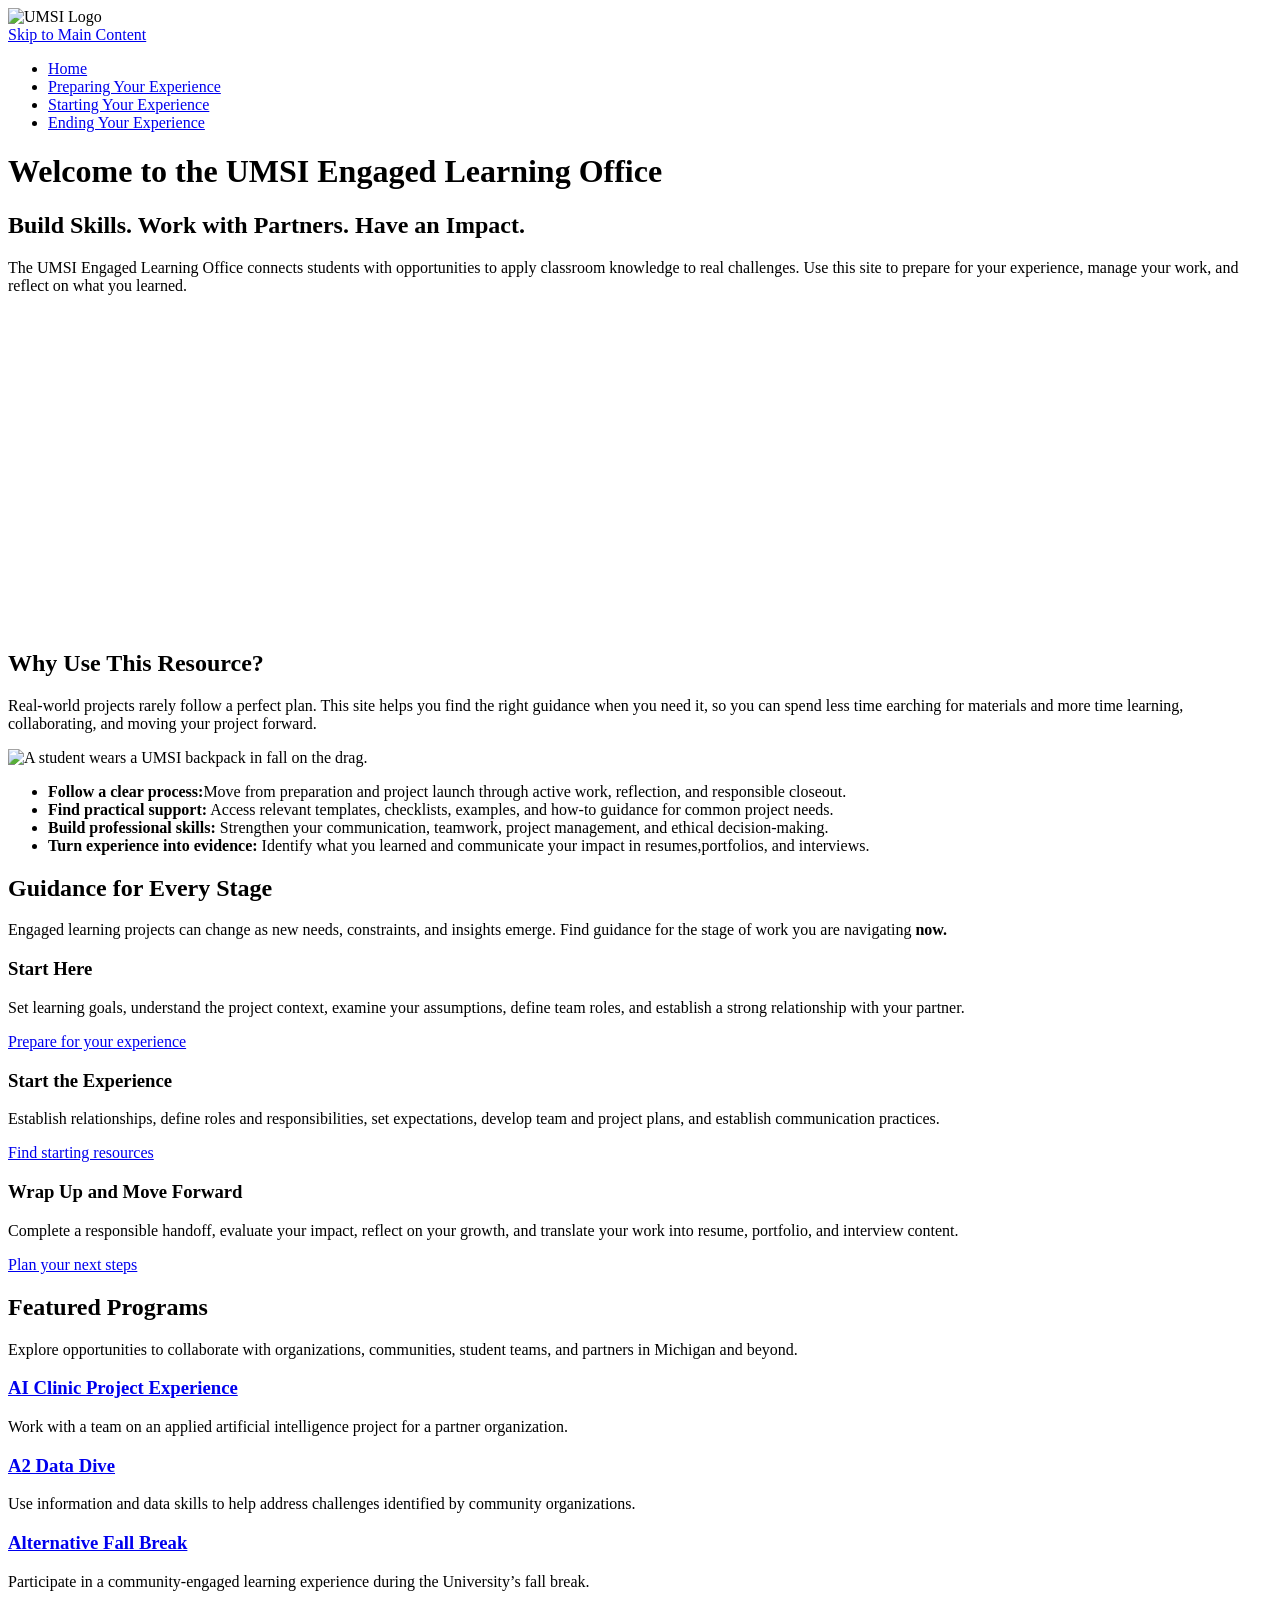
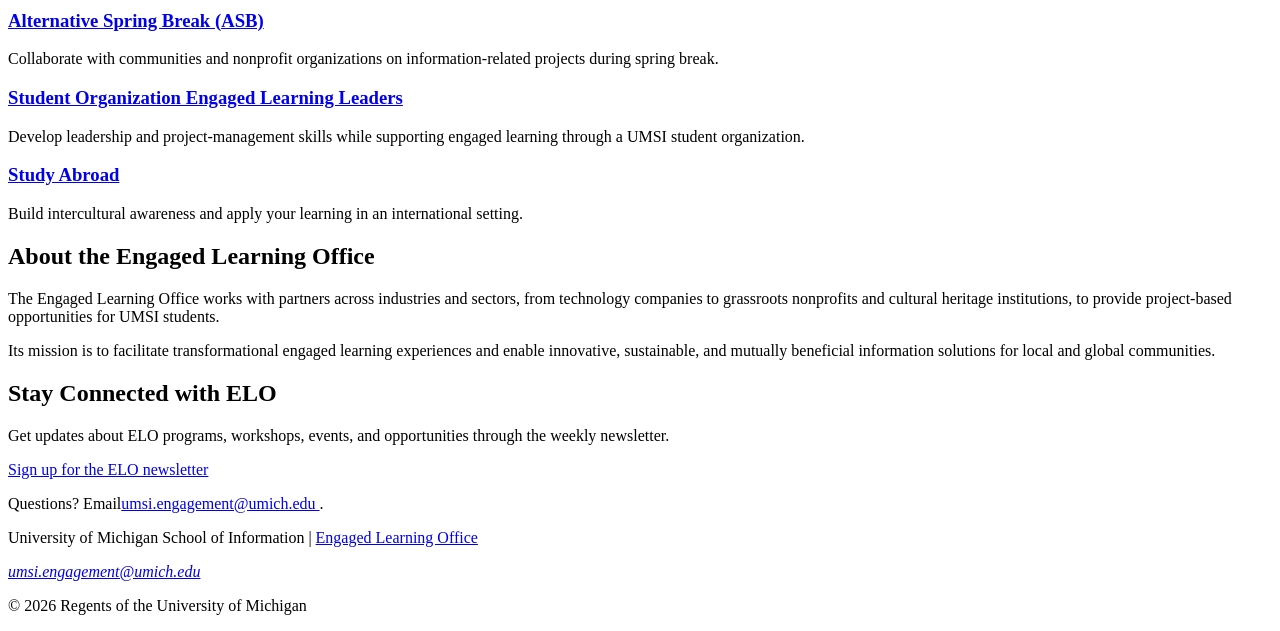
==== index.html @ a6392899 "Make video and photo responsive with width=100%" ====
<!DOCTYPE html>
<html lang="en">
<head>
    <meta charset="UTF-8">
    <meta name="viewport" content="width=device-width, initial-scale=1.0">
    <title>Engaged Learning Resources | UMSI</title>

</head>
<body>

    <header>
        <img src="images/UMSI_signature_vertical_informal_solidblue.jpg" alt="UMSI Logo" width="150">
        <br>
        <a href = "#main">Skip to Main Content</a>
        <nav>
            <ul>
                <li><a href = "index.html">Home</a></li>
                <li><a href = "prep.html">Preparing Your Experience</a></li>
                <li><a href = "starting.html">Starting Your Experience</a></li>
                <li><a href = "ending.html">Ending Your Experience</a></li>
            </ul>
        </nav>
    <h1>Welcome to the UMSI Engaged Learning Office</h1>

    </header>
    <main id="main">
    <section>
      <h2>Build Skills. Work with Partners. Have an Impact.</h2>
      <p>
       The UMSI Engaged Learning Office connects students with opportunities to apply classroom knowledge to real challenges. Use this site to prepare for your experience, manage your work, and reflect on what you learned.
      </p>

      <iframe width="100%" height="315" src="https://www.youtube.com/embed/81ZO9RfIJEQ?si=tBp82YWZMl1u7CVS" title="YouTube video player" frameborder="0" allow="accelerometer; autoplay; clipboard-write; encrypted-media; gyroscope; picture-in-picture; web-share" referrerpolicy="strict-origin-when-cross-origin" allowfullscreen></iframe>
         <!-- Note: this iframe might cause an Axe ARIA error - that's not on you that's on YouTube! -->
    </section>

<section>
    <h2>Why Use This Resource?</h2>

    <p>Real-world projects rarely follow a perfect plan. This site helps you find the right guidance when you need it, so you can spend less time earching for materials and more time learning, collaborating, and moving your project forward.
    </p>
        <img src="images/UMSI_CampusFall_UMSIBackpack_02.jpg" alt="A student wears a UMSI backpack in fall on the drag." width="100%">
    <ul>
        <li><strong>Follow a clear process:</strong>Move from preparation and project launch through active work, reflection, and responsible closeout.</li>
        <li><strong>Find practical support:</strong> Access relevant templates, checklists, examples, and how-to guidance for common project needs.</li>
        <li><strong>Build professional skills:</strong> Strengthen your communication, teamwork, project management, and ethical decision-making.</li>
        <li><strong>Turn experience into evidence:</strong> Identify what you learned and communicate your impact in resumes,portfolios, and interviews.</li>
    </ul>
</section>

 <section>
    <h2>Guidance for Every Stage</h2>
    <p>Engaged learning projects can change as new needs, constraints, and insights emerge. Find guidance for the stage of work you are navigating <strong>now.</strong></p>
    <article>
      <h3>Start Here</h3>
      <p>Set learning goals, understand the project context, examine your assumptions, define team roles, and establish a strong relationship with your partner.</p>
      <a href="prep.html">Prepare for your experience</a>
    </article>

    <article>
      <h3>Start the Experience</h3>
      <p>Establish relationships, define roles and responsibilities, set expectations, develop team and project plans, and establish communication practices.</p>
      <a href="starting.html">Find starting resources</a>
    </article>

    <article>
      <h3>Wrap Up and Move Forward</h3>
      <p>Complete a responsible handoff, evaluate your impact, reflect on your growth, and translate your work into resume, portfolio, and interview content.</p>
      <a href="ending.html">Plan your next steps</a>
    </article>
  </section>

   <section>
    <h2>Featured Programs</h2>
    <p>Explore opportunities to collaborate with organizations, communities, student teams, and partners in Michigan and beyond.</p>
    <article>
    <h3><a href="https://mcompass.umich.edu/_portal/tds-program-brochure?programid=12810">AI Clinic Project Experience</a></h3>
    <p>Work with a team on an applied artificial intelligence project for a partner organization.</p>
    </article>

    <article>
    <h3><a href="https://mcompass.umich.edu/_portal/tds-program-brochure?programid=12556">A2 Data Dive</a></h3>
    <p>Use information and data skills to help address challenges identified by community organizations.</p>
    </article>

     <article>
      <h3><a href="https://mcompass.umich.edu/_portal/tds-program-brochure?programid=11297">Alternative Fall Break</a></h3>
      <p>Participate in a community-engaged learning experience during the University’s fall break.</p>
    </article>

    <article>
      <h3><a href="https://mcompass.umich.edu/_portal/tds-program-brochure?programid=10621">Alternative Spring Break (ASB)</a></h3>
       <p>Collaborate with communities and nonprofit organizations on information-related projects during spring break.</p>
    </article>

    <article>
      <h3><a href="https://mcompass.umich.edu/_portal/tds-program-brochure?programid=12294">Student Organization Engaged Learning Leaders</a></h3>
       <p>Develop leadership and project-management skills while supporting engaged learning through a UMSI student organization.</p>
    </article>

    <article>
      <h3><a href="https://www.si.umich.edu/student-life/study-abroad">Study Abroad</a></h3>
      <p>Build intercultural awareness and apply your learning in an international setting. </p>
    </article>
   </section>
  <section>
    <h2>About the Engaged Learning Office</h2>
    <p>The Engaged Learning Office works with partners across industries and sectors, from technology companies to grassroots nonprofits and cultural heritage institutions, to provide project-based opportunities for UMSI students.</p>
    <p>Its mission is to facilitate transformational engaged learning experiences and enable innovative, sustainable, and mutually beneficial information solutions for local and global communities.</p>
  </section>
  <aside>
    <h2>Stay Connected with ELO</h2>
    <p>Get updates about ELO programs, workshops, events, and opportunities through the weekly newsletter.</p>
    <div>
       <a href="https://umsi.info/elo-newsletter"> Sign up for the ELO newsletter</a>
    </div>
    <p>Questions? Email<a href="mailto:umsi.engagement@umich.edu">umsi.engagement@umich.edu </a>.</p>
  </aside>


        <!-- Content taken & modified from UMGPT with the prompt, "Write me a webpage of intro content to help meet the following requirements - this is for the home page": and then pasted in the client objectives & project requirements"
        UMGPT. (2026). UMGPT ( GPT-5.6 Sol September 7th version) [Large language model]. -->
    </main>
    <footer>
        <p>University of Michigan School of Information | <a href="https://www.si.umich.edu/programs/engaged-learning/about-engaged-learning-office">Engaged Learning Office </a></p>
      <address>
        <a href="mailto:umsi.engagement@umich.edu">umsi.engagement@umich.edu</a>
      </address>
      <p>&copy; 2026 Regents of the University of Michigan</p>
    </footer>
</body>
</html>
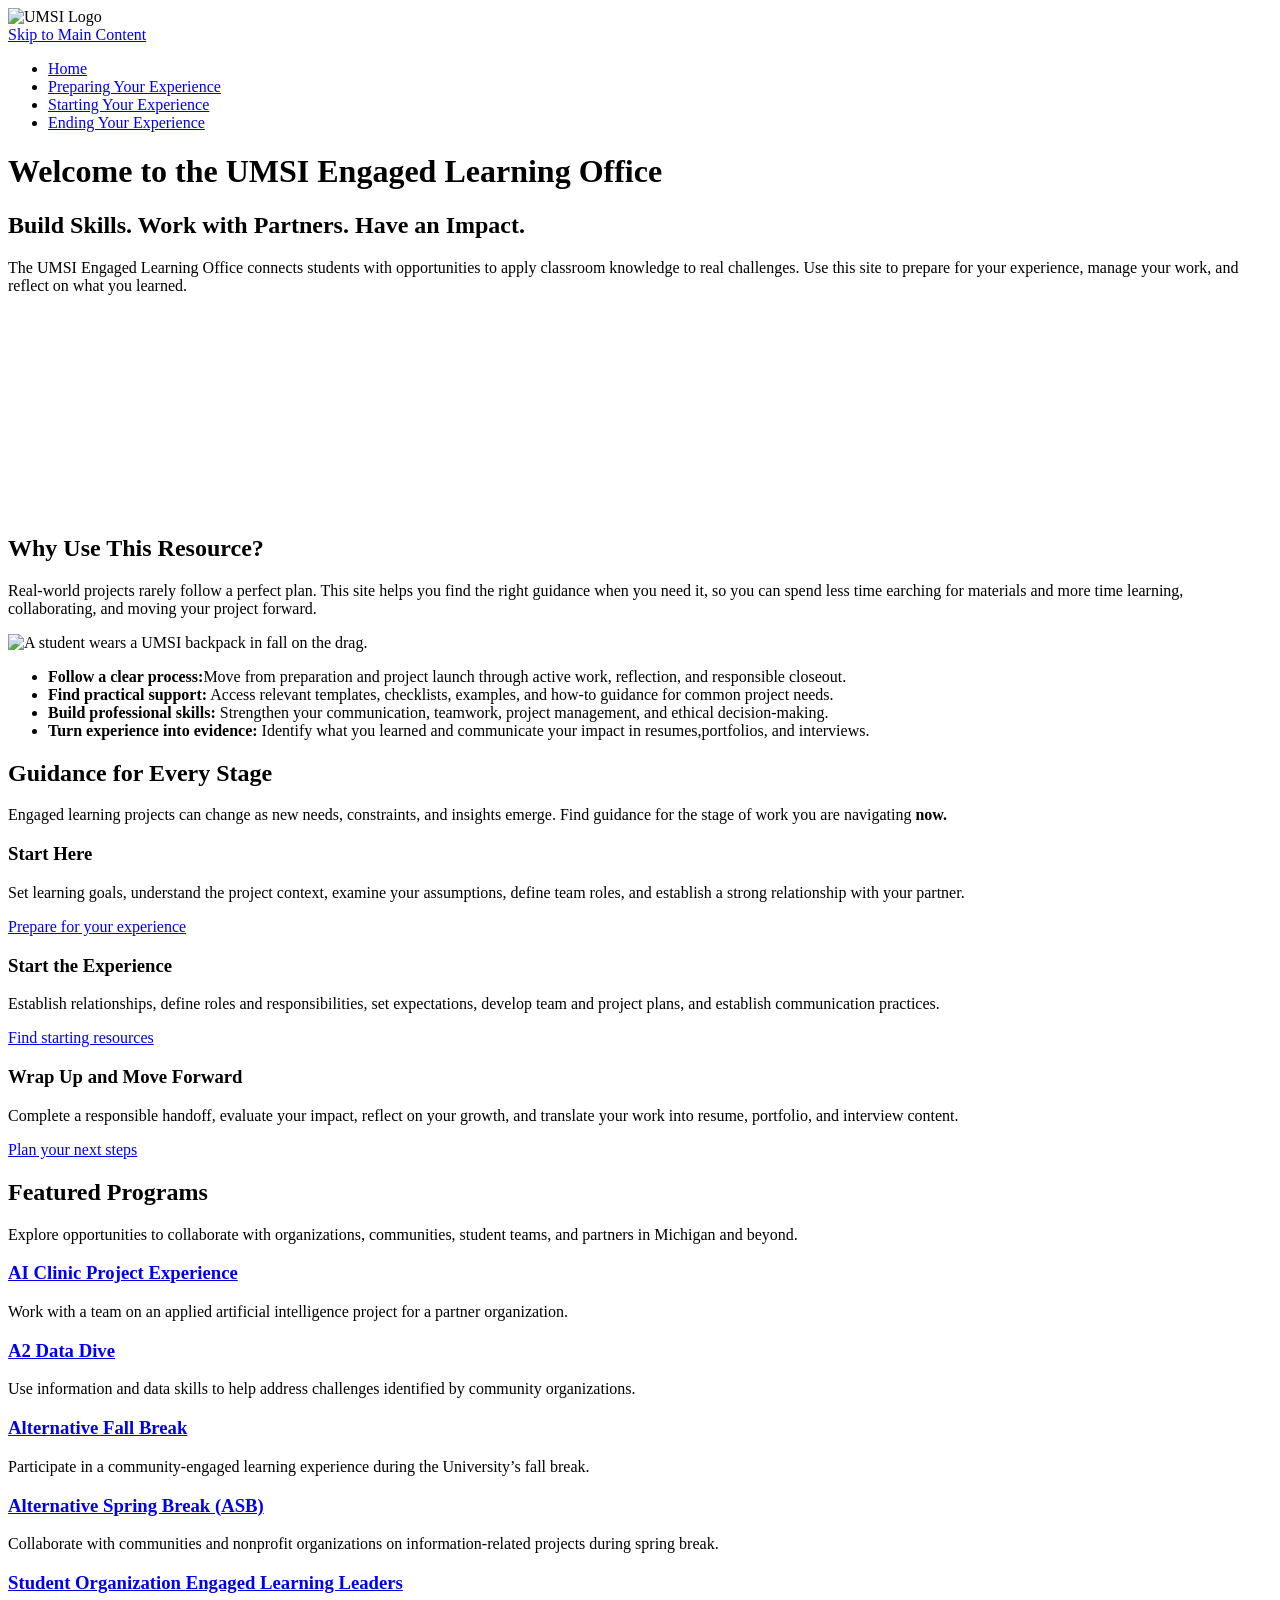
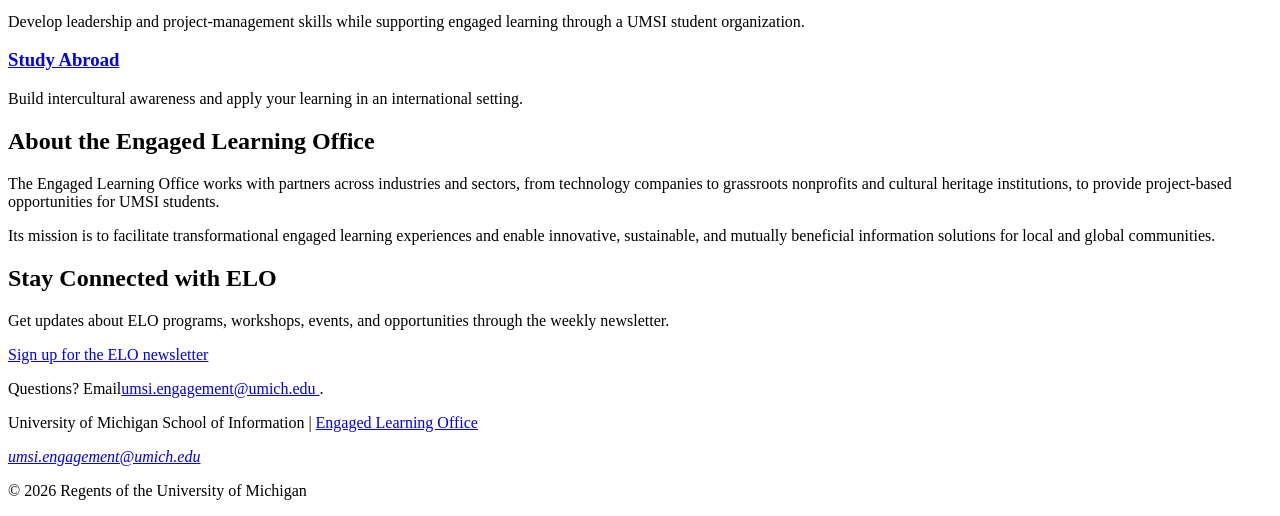
==== commit 7d3388b9: "Reduce video and photo width to 50%" ====
--- a/index.html
+++ b/index.html
@@ -30,7 +30,7 @@
        The UMSI Engaged Learning Office connects students with opportunities to apply classroom knowledge to real challenges. Use this site to prepare for your experience, manage your work, and reflect on what you learned.
       </p>
 
-      <iframe width="100%" height="315" src="https://www.youtube.com/embed/81ZO9RfIJEQ?si=tBp82YWZMl1u7CVS" title="YouTube video player" frameborder="0" allow="accelerometer; autoplay; clipboard-write; encrypted-media; gyroscope; picture-in-picture; web-share" referrerpolicy="strict-origin-when-cross-origin" allowfullscreen></iframe>
+      <iframe width="50%" height="200" src="https://www.youtube.com/embed/81ZO9RfIJEQ?si=tBp82YWZMl1u7CVS" title="YouTube video player" frameborder="0" allow="accelerometer; autoplay; clipboard-write; encrypted-media; gyroscope; picture-in-picture; web-share" referrerpolicy="strict-origin-when-cross-origin" allowfullscreen></iframe>
          <!-- Note: this iframe might cause an Axe ARIA error - that's not on you that's on YouTube! -->
     </section>
 
@@ -39,7 +39,7 @@
 
     <p>Real-world projects rarely follow a perfect plan. This site helps you find the right guidance when you need it, so you can spend less time earching for materials and more time learning, collaborating, and moving your project forward.
     </p>
-        <img src="images/UMSI_CampusFall_UMSIBackpack_02.jpg" alt="A student wears a UMSI backpack in fall on the drag." width="100%">
+        <img src="images/UMSI_CampusFall_UMSIBackpack_02.jpg" alt="A student wears a UMSI backpack in fall on the drag." width="50%">
     <ul>
         <li><strong>Follow a clear process:</strong>Move from preparation and project launch through active work, reflection, and responsible closeout.</li>
         <li><strong>Find practical support:</strong> Access relevant templates, checklists, examples, and how-to guidance for common project needs.</li>
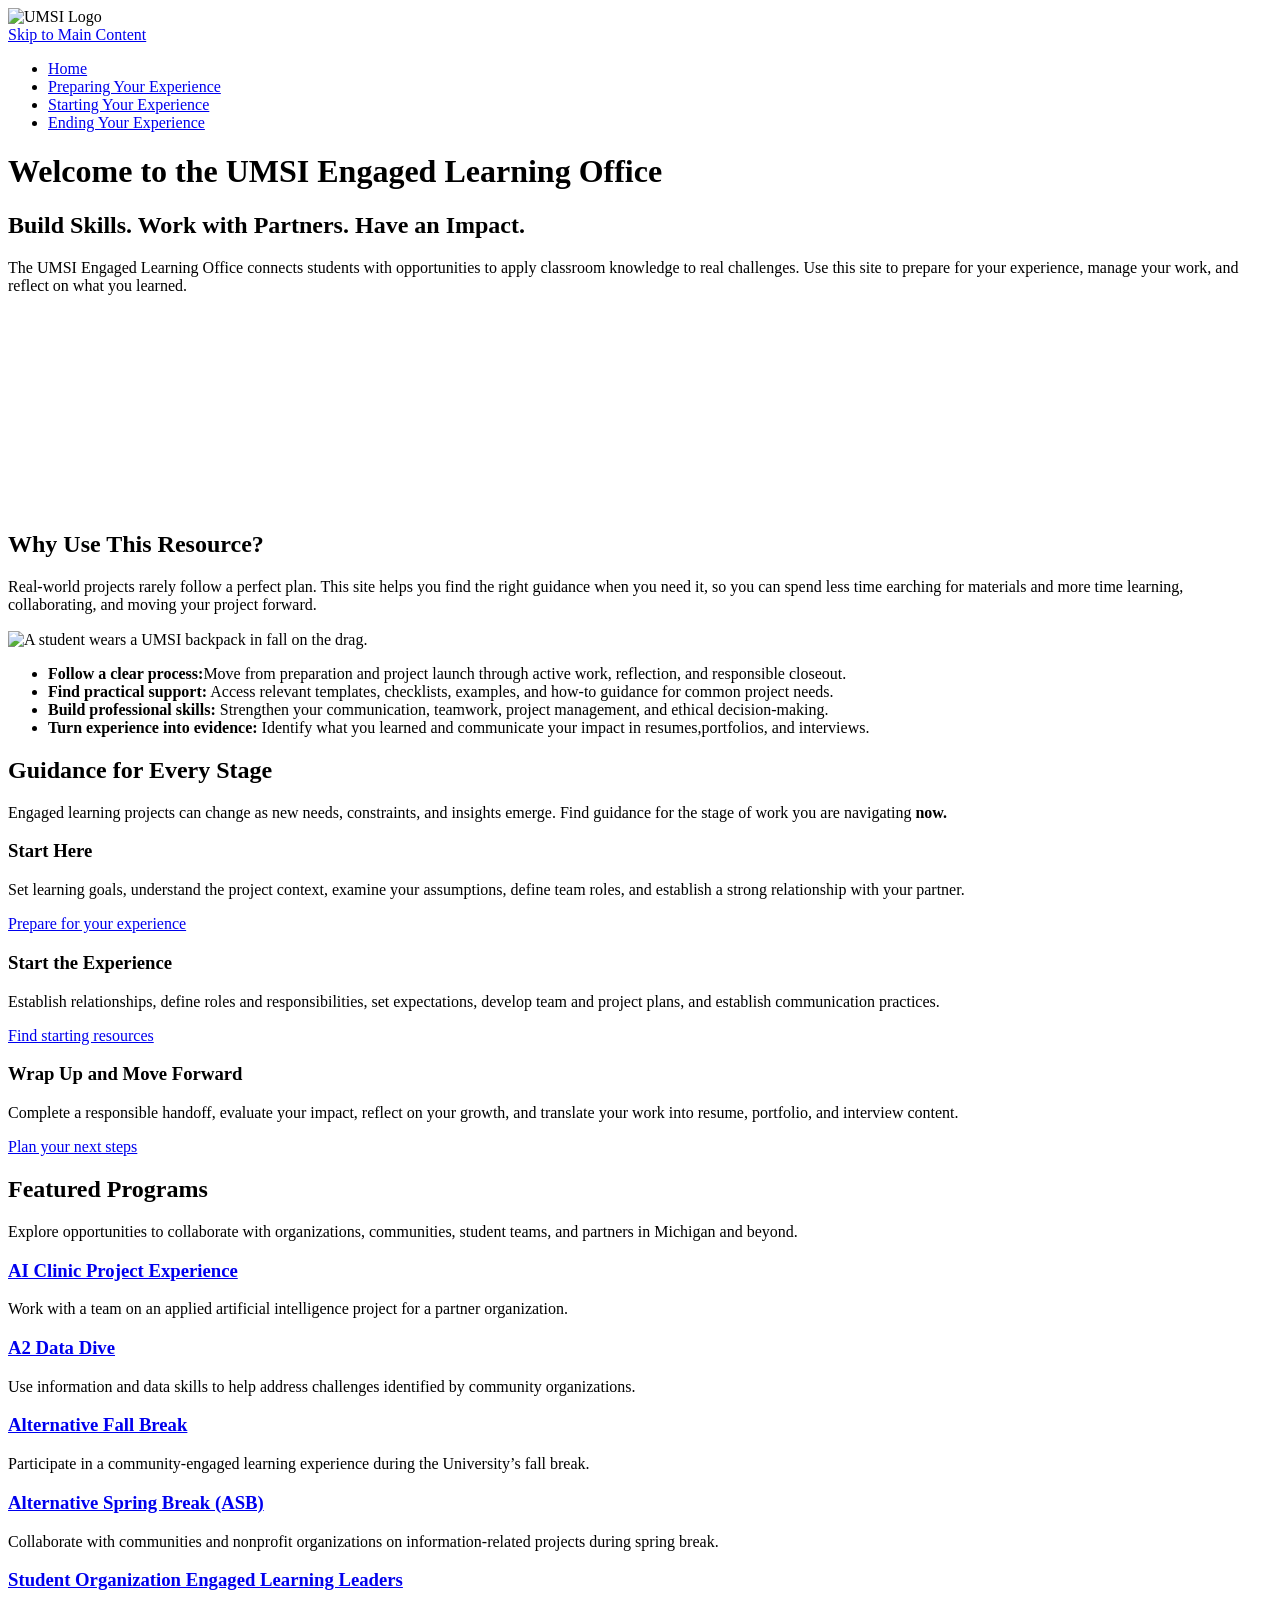
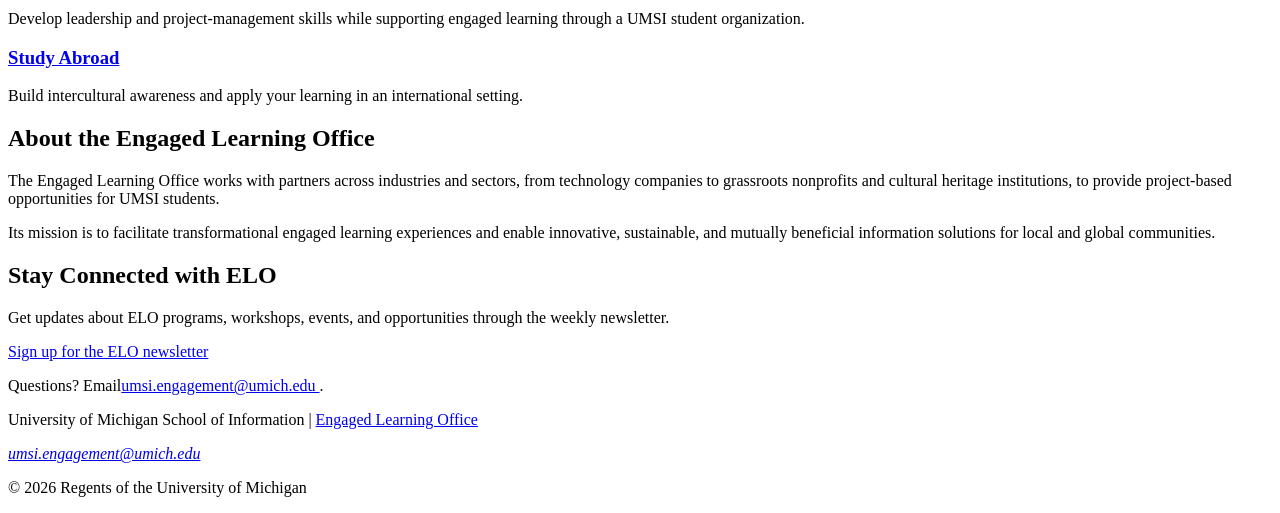
==== commit 759eb865: "Set video and photo to 70% width and center aligned" ====
--- a/index.html
+++ b/index.html
@@ -30,7 +30,7 @@
        The UMSI Engaged Learning Office connects students with opportunities to apply classroom knowledge to real challenges. Use this site to prepare for your experience, manage your work, and reflect on what you learned.
       </p>
 
-      <iframe width="50%" height="200" src="https://www.youtube.com/embed/81ZO9RfIJEQ?si=tBp82YWZMl1u7CVS" title="YouTube video player" frameborder="0" allow="accelerometer; autoplay; clipboard-write; encrypted-media; gyroscope; picture-in-picture; web-share" referrerpolicy="strict-origin-when-cross-origin" allowfullscreen></iframe>
+      <iframe width="70%" height="200" align="center" src="https://www.youtube.com/embed/81ZO9RfIJEQ?si=tBp82YWZMl1u7CVS" title="YouTube video player" frameborder="0" allow="accelerometer; autoplay; clipboard-write; encrypted-media; gyroscope; picture-in-picture; web-share" referrerpolicy="strict-origin-when-cross-origin" allowfullscreen></iframe>
          <!-- Note: this iframe might cause an Axe ARIA error - that's not on you that's on YouTube! -->
     </section>
 
@@ -39,7 +39,7 @@
 
     <p>Real-world projects rarely follow a perfect plan. This site helps you find the right guidance when you need it, so you can spend less time earching for materials and more time learning, collaborating, and moving your project forward.
     </p>
-        <img src="images/UMSI_CampusFall_UMSIBackpack_02.jpg" alt="A student wears a UMSI backpack in fall on the drag." width="50%">
+        <img src="images/UMSI_CampusFall_UMSIBackpack_02.jpg" alt="A student wears a UMSI backpack in fall on the drag." width="70%" align="center">
     <ul>
         <li><strong>Follow a clear process:</strong>Move from preparation and project launch through active work, reflection, and responsible closeout.</li>
         <li><strong>Find practical support:</strong> Access relevant templates, checklists, examples, and how-to guidance for common project needs.</li>
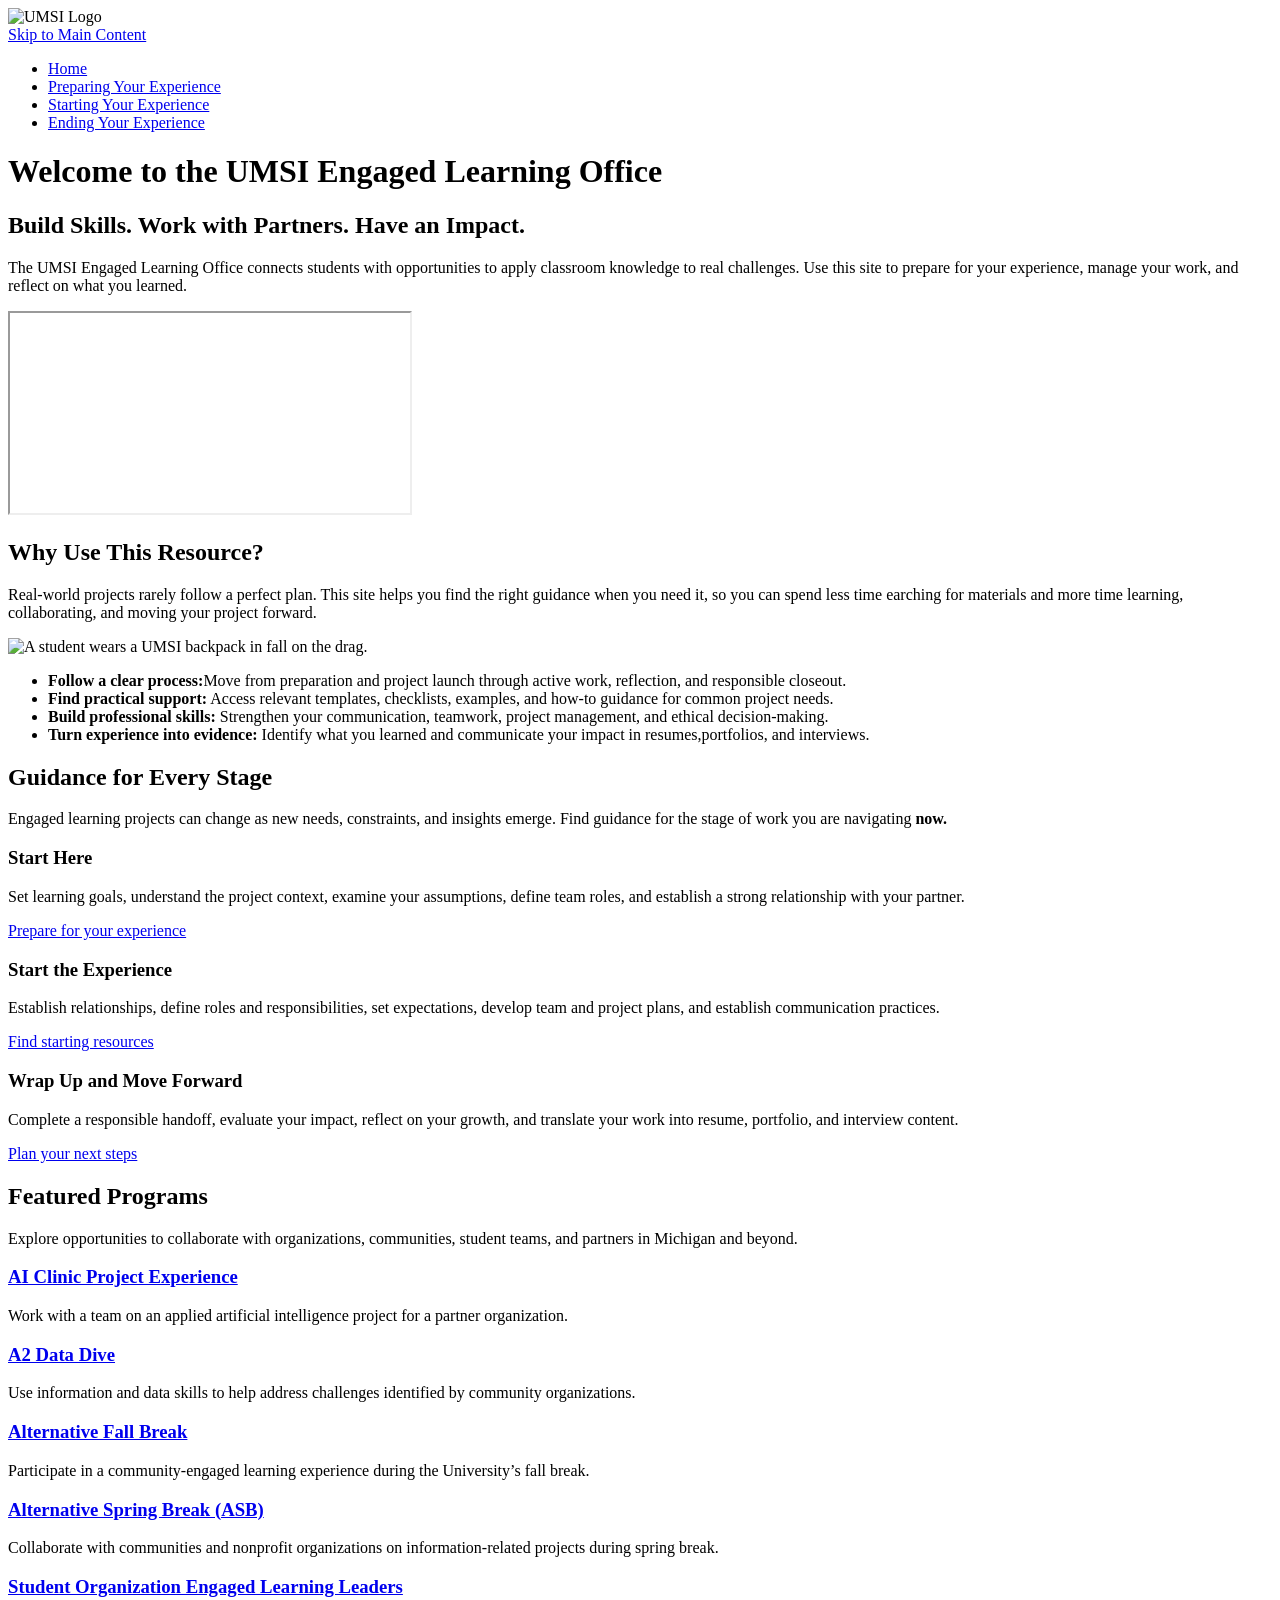
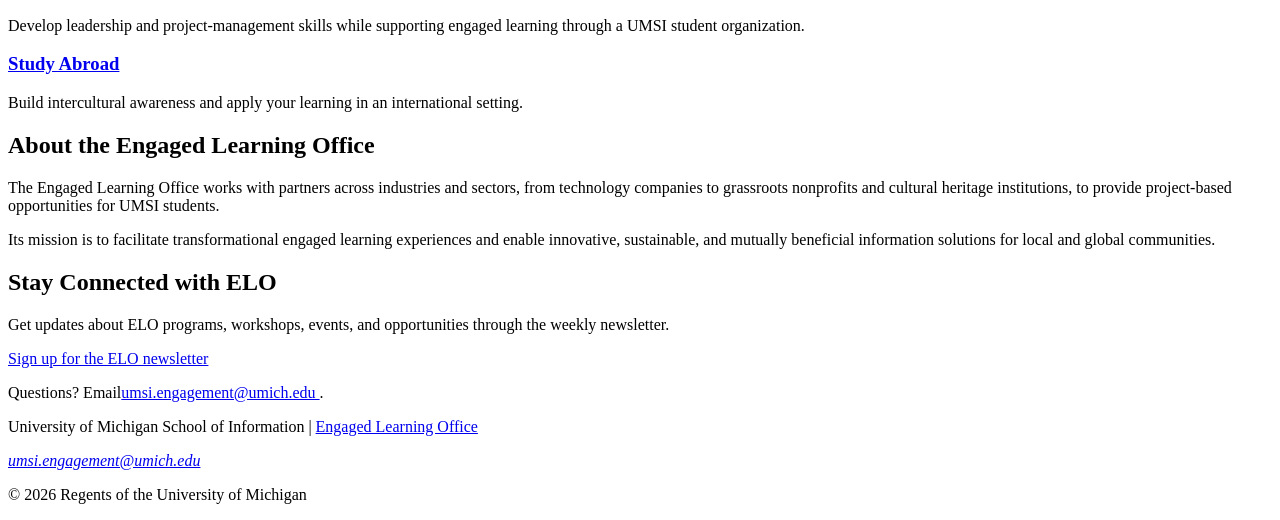
==== commit 330ddf29: "Fix W3 validator errors: use pixel values for width, remove obsolete align and frameborder attribute" ====
--- a/index.html
+++ b/index.html
@@ -9,7 +9,7 @@
 <body>
 
     <header>
-        <img src="images/UMSI_signature_vertical_informal_solidblue.jpg" alt="UMSI Logo" width="150">
+        <img src="./images/UMSI_signature_vertical_informal_solidblue.jpg" alt="UMSI Logo" width="150">
         <br>
         <a href = "#main">Skip to Main Content</a>
         <nav>
@@ -30,7 +30,7 @@
        The UMSI Engaged Learning Office connects students with opportunities to apply classroom knowledge to real challenges. Use this site to prepare for your experience, manage your work, and reflect on what you learned.
       </p>
 
-      <iframe width="70%" height="200" align="center" src="https://www.youtube.com/embed/81ZO9RfIJEQ?si=tBp82YWZMl1u7CVS" title="YouTube video player" frameborder="0" allow="accelerometer; autoplay; clipboard-write; encrypted-media; gyroscope; picture-in-picture; web-share" referrerpolicy="strict-origin-when-cross-origin" allowfullscreen></iframe>
+      <iframe width="400" height="200" src="https://www.youtube.com/embed/81ZO9RfIJEQ?si=tBp82YWZMl1u7CVS" title="YouTube video player" allow="accelerometer; autoplay; clipboard-write; encrypted-media; gyroscope; picture-in-picture; web-share" referrerpolicy="strict-origin-when-cross-origin" allowfullscreen></iframe>
          <!-- Note: this iframe might cause an Axe ARIA error - that's not on you that's on YouTube! -->
     </section>
 
@@ -39,7 +39,7 @@
 
     <p>Real-world projects rarely follow a perfect plan. This site helps you find the right guidance when you need it, so you can spend less time earching for materials and more time learning, collaborating, and moving your project forward.
     </p>
-        <img src="images/UMSI_CampusFall_UMSIBackpack_02.jpg" alt="A student wears a UMSI backpack in fall on the drag." width="70%" align="center">
+        <img src="images/UMSI_CampusFall_UMSIBackpack_02.jpg" alt="A student wears a UMSI backpack in fall on the drag." width="400">
     <ul>
         <li><strong>Follow a clear process:</strong>Move from preparation and project launch through active work, reflection, and responsible closeout.</li>
         <li><strong>Find practical support:</strong> Access relevant templates, checklists, examples, and how-to guidance for common project needs.</li>
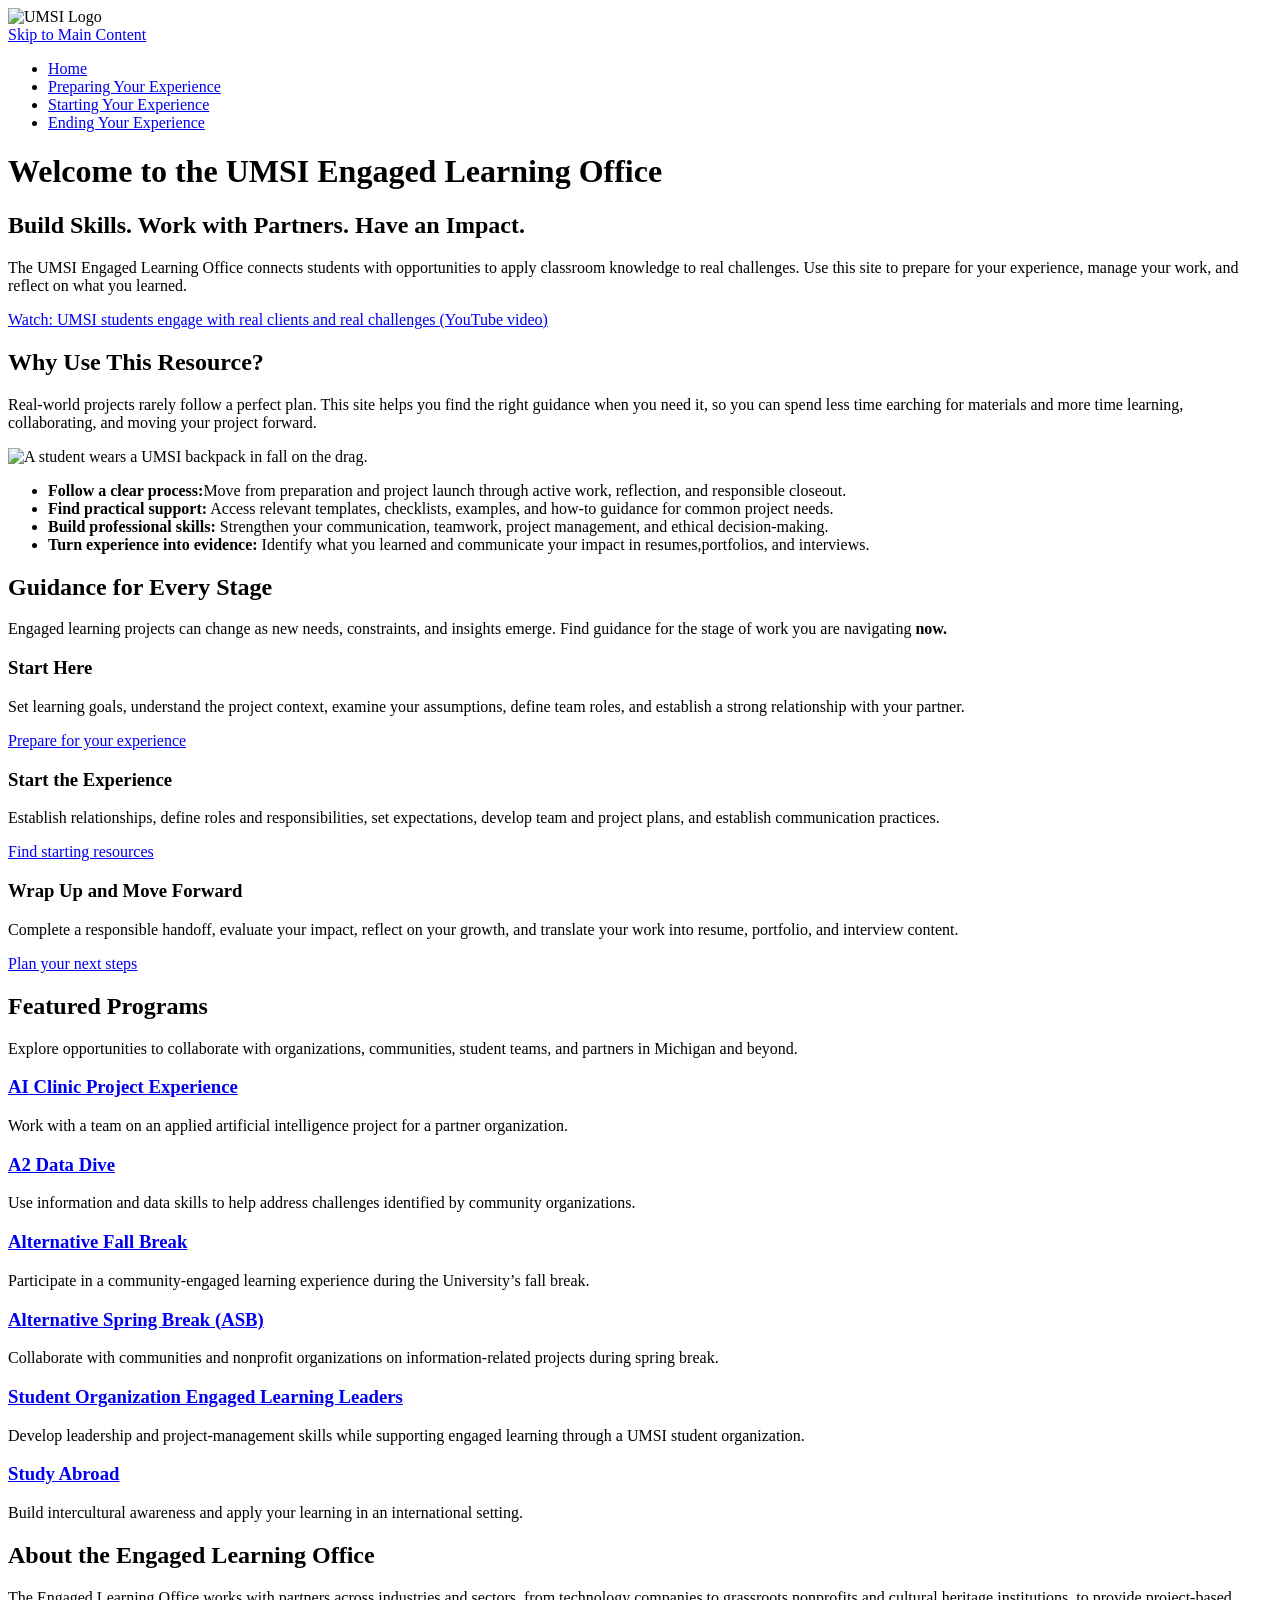
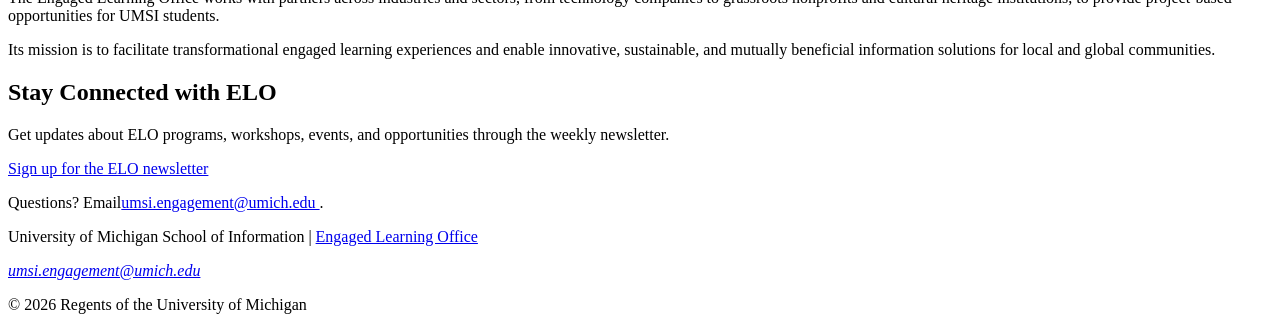
==== commit 0b8110b9: "Replace YouTube iframe with link to fix axe accessibility errors" ====
--- a/index.html
+++ b/index.html
@@ -30,8 +30,7 @@
        The UMSI Engaged Learning Office connects students with opportunities to apply classroom knowledge to real challenges. Use this site to prepare for your experience, manage your work, and reflect on what you learned.
       </p>
 
-      <iframe width="400" height="200" src="https://www.youtube.com/embed/81ZO9RfIJEQ?si=tBp82YWZMl1u7CVS" title="YouTube video player" allow="accelerometer; autoplay; clipboard-write; encrypted-media; gyroscope; picture-in-picture; web-share" referrerpolicy="strict-origin-when-cross-origin" allowfullscreen></iframe>
-         <!-- Note: this iframe might cause an Axe ARIA error - that's not on you that's on YouTube! -->
+      <a href="https://www.youtube.com/watch?v=81ZO9RfIJEQ">Watch: UMSI students engage with real clients and real challenges (YouTube video)</a>
     </section>
 
 <section>
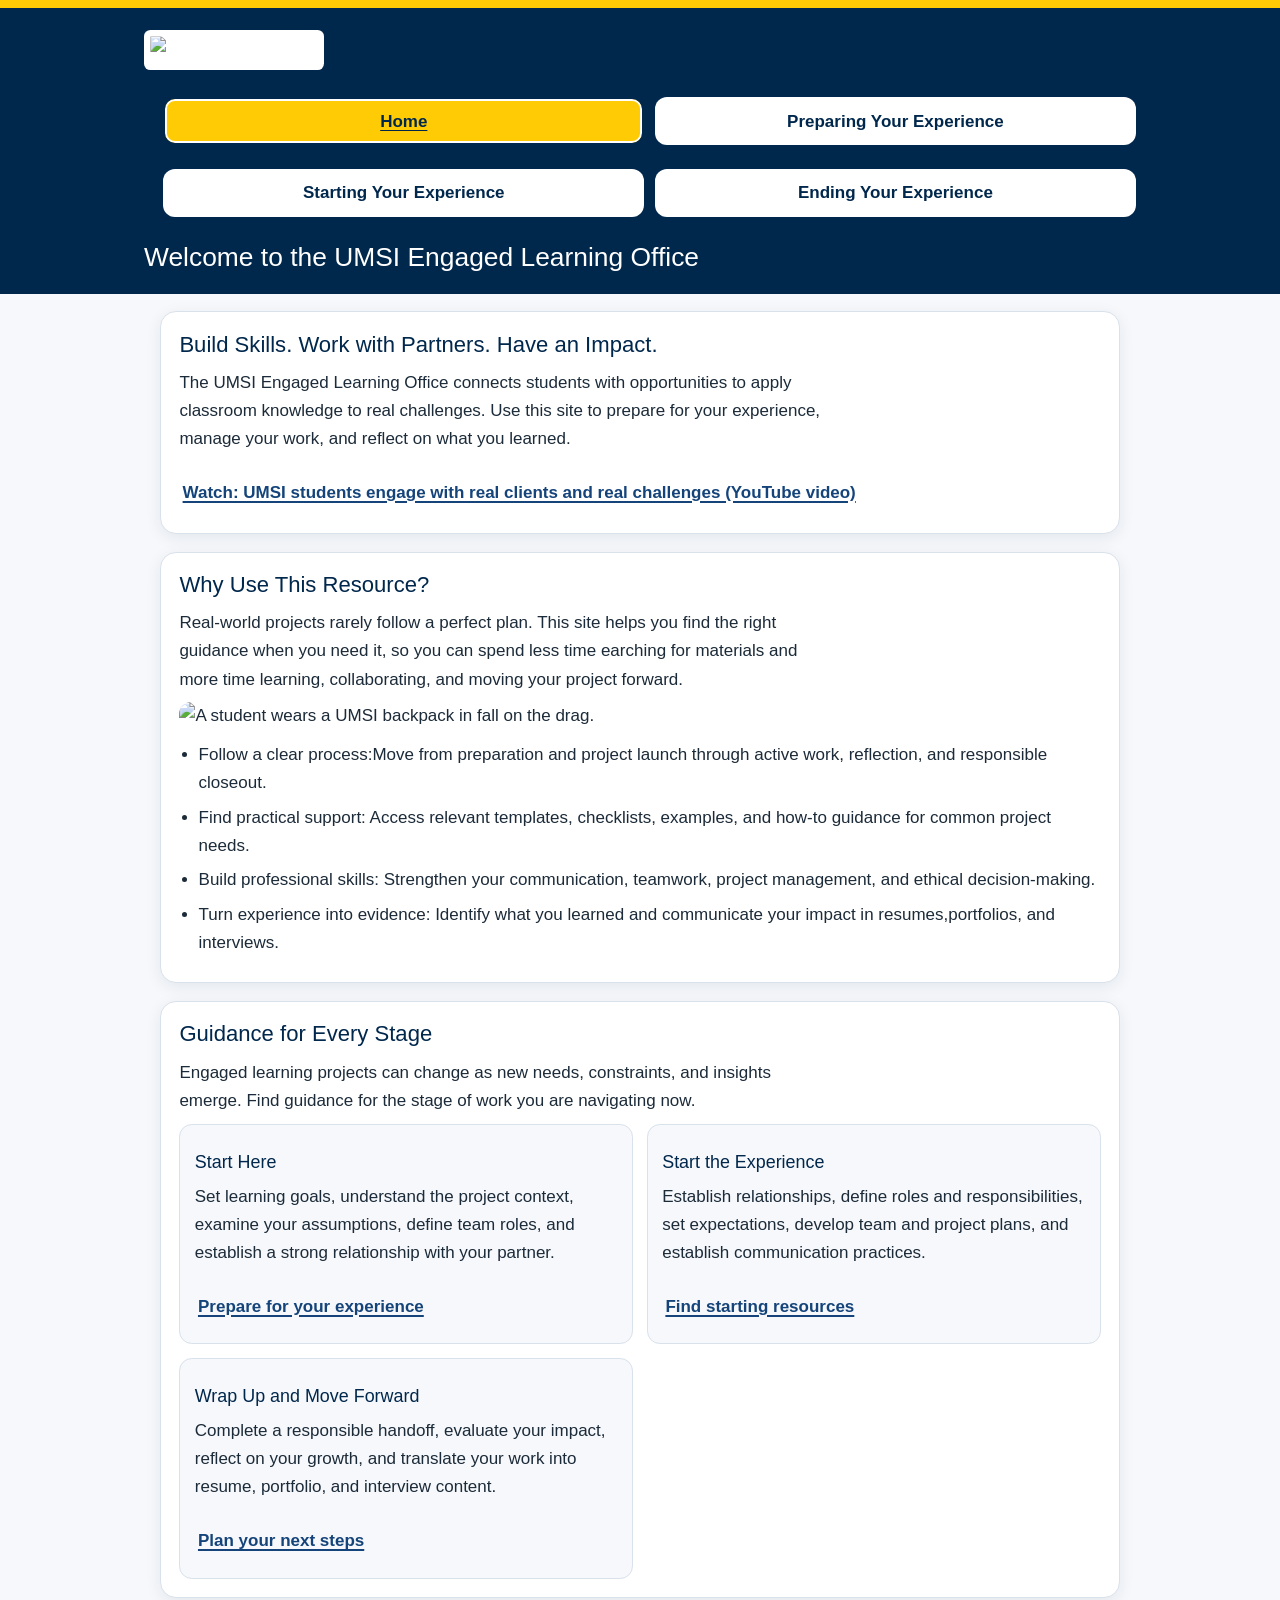
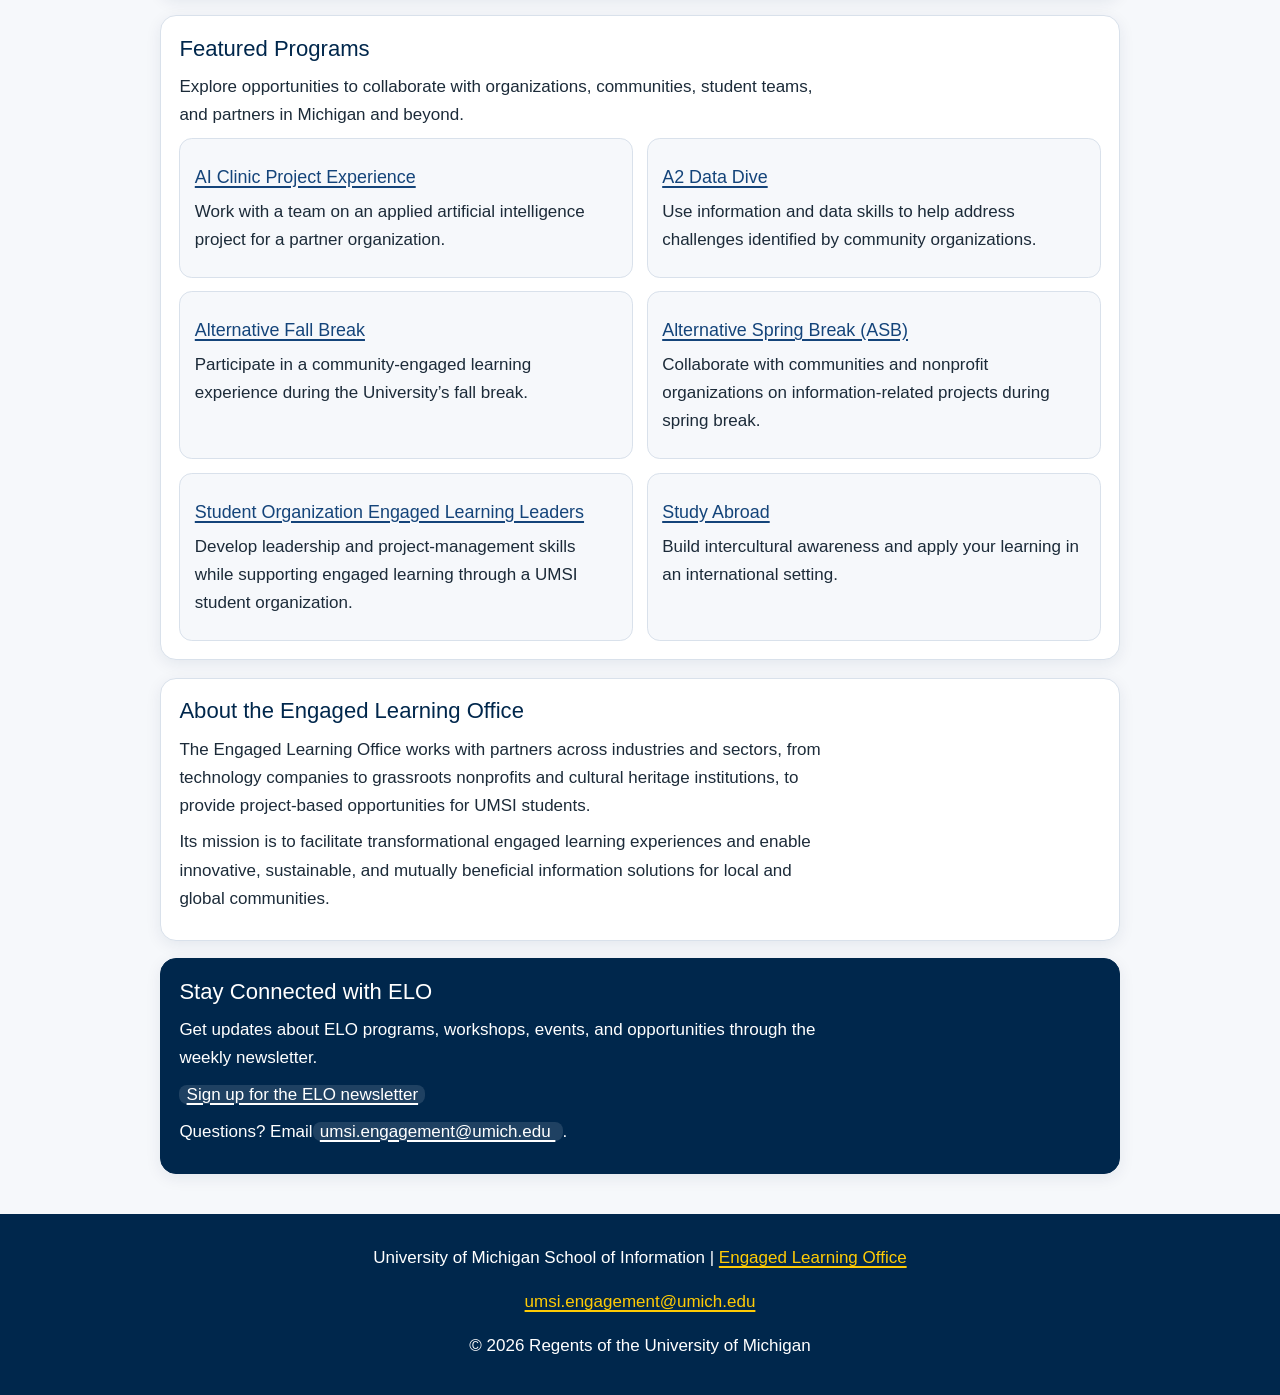
==== commit 5062a0f5: "Milestone 2: add mobile-first styling (reset + style.css), wire headers/nav/skip-link, grids, active" ====
--- a/index.html
+++ b/index.html
@@ -4,24 +4,27 @@
     <meta charset="UTF-8">
     <meta name="viewport" content="width=device-width, initial-scale=1.0">
     <title>Engaged Learning Resources | UMSI</title>
-
+    <link rel="stylesheet" href="css/html5reset.css">
+    <link rel="stylesheet" href="css/style.css">
 </head>
 <body>
 
-    <header>
-        <img src="./images/UMSI_signature_vertical_informal_solidblue.jpg" alt="UMSI Logo" width="150">
-        <br>
-        <a href = "#main">Skip to Main Content</a>
-        <nav>
-            <ul>
-                <li><a href = "index.html">Home</a></li>
-                <li><a href = "prep.html">Preparing Your Experience</a></li>
-                <li><a href = "starting.html">Starting Your Experience</a></li>
-                <li><a href = "ending.html">Ending Your Experience</a></li>
-            </ul>
+    <header class="site-header">
+      <div class="header-inner">
+        <div class="brand">
+          <img src="images/UMSI_signature_vertical_informal_solidblue.jpg" alt="UMSI Logo">
+        </div>
+        <a class="skip-link" href="#main">Skip to Main Content</a>
+        <nav class="site-nav" aria-label="Primary">
+          <ul>
+            <li><a href="index.html" class="active" aria-current="page">Home</a></li>
+            <li><a href="prep.html">Preparing Your Experience</a></li>
+            <li><a href="starting.html">Starting Your Experience</a></li>
+            <li><a href="ending.html">Ending Your Experience</a></li>
+          </ul>
         </nav>
-    <h1>Welcome to the UMSI Engaged Learning Office</h1>
-
+        <h1>Welcome to the UMSI Engaged Learning Office</h1>
+      </div>
     </header>
     <main id="main">
     <section>
@@ -38,7 +41,7 @@
 
     <p>Real-world projects rarely follow a perfect plan. This site helps you find the right guidance when you need it, so you can spend less time earching for materials and more time learning, collaborating, and moving your project forward.
     </p>
-        <img src="images/UMSI_CampusFall_UMSIBackpack_02.jpg" alt="A student wears a UMSI backpack in fall on the drag." width="400">
+        <img src="images/UMSI_CampusFall_UMSIBackpack_02.jpg" alt="A student wears a UMSI backpack in fall on the drag.">
     <ul>
         <li><strong>Follow a clear process:</strong>Move from preparation and project launch through active work, reflection, and responsible closeout.</li>
         <li><strong>Find practical support:</strong> Access relevant templates, checklists, examples, and how-to guidance for common project needs.</li>
@@ -50,6 +53,7 @@
  <section>
     <h2>Guidance for Every Stage</h2>
     <p>Engaged learning projects can change as new needs, constraints, and insights emerge. Find guidance for the stage of work you are navigating <strong>now.</strong></p>
+    <div class="two-column-grid">
     <article>
       <h3>Start Here</h3>
       <p>Set learning goals, understand the project context, examine your assumptions, define team roles, and establish a strong relationship with your partner.</p>
@@ -67,11 +71,13 @@
       <p>Complete a responsible handoff, evaluate your impact, reflect on your growth, and translate your work into resume, portfolio, and interview content.</p>
       <a href="ending.html">Plan your next steps</a>
     </article>
+    </div>
   </section>
 
    <section>
     <h2>Featured Programs</h2>
     <p>Explore opportunities to collaborate with organizations, communities, student teams, and partners in Michigan and beyond.</p>
+    <div class="two-column-grid">
     <article>
     <h3><a href="https://mcompass.umich.edu/_portal/tds-program-brochure?programid=12810">AI Clinic Project Experience</a></h3>
     <p>Work with a team on an applied artificial intelligence project for a partner organization.</p>
@@ -101,13 +107,14 @@
       <h3><a href="https://www.si.umich.edu/student-life/study-abroad">Study Abroad</a></h3>
       <p>Build intercultural awareness and apply your learning in an international setting. </p>
     </article>
+    </div>
    </section>
   <section>
     <h2>About the Engaged Learning Office</h2>
     <p>The Engaged Learning Office works with partners across industries and sectors, from technology companies to grassroots nonprofits and cultural heritage institutions, to provide project-based opportunities for UMSI students.</p>
     <p>Its mission is to facilitate transformational engaged learning experiences and enable innovative, sustainable, and mutually beneficial information solutions for local and global communities.</p>
   </section>
-  <aside>
+  <aside class="action-card">
     <h2>Stay Connected with ELO</h2>
     <p>Get updates about ELO programs, workshops, events, and opportunities through the weekly newsletter.</p>
     <div>
--- a/css/style.css
+++ b/css/style.css
@@ -0,0 +1,267 @@
+/* SI 539 Client Project milestone 2 mobile-first stylesheet.
+ * Written for this project. The focus-visible treatment follows the
+ * accessible skip-link pattern taught in lecture and in HW3.
+ * UM palette references: https://brand.umich.edu/design-resources/colors/
+ */
+:root {
+  --um-blue: #00274c;
+  --um-maize: #ffcb05;
+  --ink: #1c2b39;
+  --paper: #ffffff;
+  --mist: #f6f8fb;
+  --line: #d9e1eb;
+  --link-blue: #14447a;
+}
+
+* {
+  box-sizing: border-box;
+}
+
+html {
+  scroll-behavior: smooth;
+}
+
+body {
+  background: var(--mist);
+  color: var(--ink);
+  font-family: "Atkinson Hyperlegible", "Helvetica Neue", Helvetica, Arial, sans-serif;
+  font-size: 1.0625rem;
+  line-height: 1.65;
+}
+
+img {
+  max-width: 100%;
+  height: auto;
+  border-radius: 0.75rem;
+  display: block;
+}
+
+a {
+  color: var(--link-blue);
+  text-decoration-thickness: 0.12em;
+  text-underline-offset: 0.16em;
+}
+
+a:focus-visible,
+button:focus-visible {
+  outline: 0.2rem solid var(--um-maize);
+  outline-offset: 0.2rem;
+  border-radius: 0.2rem;
+}
+
+/* ---- Skip to main: hidden on load, revealed on keyboard focus ---- */
+.skip-link {
+  position: absolute;
+  top: -8rem;
+  left: 1rem;
+  z-index: 100;
+  background: var(--um-blue);
+  color: #fff;
+  padding: 0.8rem 1.15rem;
+  border-radius: 0 0 0.7rem 0.7rem;
+  font-weight: 700;
+  text-decoration: none;
+  transition: top 0.18s ease-in-out;
+}
+
+.skip-link:focus,
+.skip-link:focus-visible {
+  top: 0;
+  color: #fff;
+}
+
+/* ---- Header ---- */
+header.site-header {
+  background: var(--um-blue);
+  color: #fff;
+  border-top: 0.5rem solid var(--um-maize);
+  padding: 1.35rem 1rem 1.25rem;
+}
+
+.header-inner {
+  max-width: 62rem;
+  margin-inline: auto;
+  display: grid;
+  gap: 0.9rem;
+}
+
+.brand img {
+  width: min(11.25rem, 52vw);
+  height: auto;
+  border-radius: 0.4rem;
+  background: #fff;
+  padding: 0.4rem;
+}
+
+header.site-header h1 {
+  font-size: 1.65rem;
+  line-height: 1.2;
+  text-wrap: balance;
+}
+
+/* ---- Navigation: 2-column grid for small screens ---- */
+nav.site-nav ul {
+  display: grid;
+  grid-template-columns: 1fr 1fr;
+  gap: 0.65rem;
+  margin-top: 0.35rem;
+}
+
+nav.site-nav a {
+  display: grid;
+  place-items: center;
+  min-height: 3rem;
+  text-align: center;
+  color: var(--um-blue);
+  background: #fff;
+  border: 0.14rem solid transparent;
+  border-radius: 0.75rem;
+  font-weight: 700;
+  line-height: 1.25;
+  padding: 0.65rem 0.7rem;
+  text-decoration: none;
+}
+
+nav.site-nav a:hover {
+  border-color: var(--um-maize);
+}
+
+nav.site-nav a.active {
+  background: var(--um-maize);
+  color: var(--um-blue);
+  border-color: var(--um-blue);
+  box-shadow: inset 0 0 0 0.12rem #fff;
+  text-decoration: underline;
+}
+
+/* ---- Main ---- */
+main {
+  max-width: 62rem;
+  margin-inline: auto;
+  padding: 1.1rem 1rem 2.5rem;
+  display: grid;
+  gap: 1.1rem;
+}
+
+section,
+aside {
+  background: var(--paper);
+  border: 1px solid var(--line);
+  border-radius: 1rem;
+  padding: 1.15rem;
+  box-shadow: 0 0.25rem 1rem rgba(0, 39, 76, 0.08);
+}
+
+h2 {
+  color: var(--um-blue);
+  font-size: 1.38rem;
+  line-height: 1.3;
+  margin-block-end: 0.6rem;
+}
+
+h3 {
+  color: var(--um-blue);
+  font-size: 1.12rem;
+  line-height: 1.35;
+  margin-block: 0.7rem 0.35rem;
+}
+
+p {
+  margin-block: 0.55rem;
+  max-width: 68ch;
+}
+
+ul,
+ol {
+  margin: 0.65rem 0 0.25rem 1.2rem;
+}
+
+main ul {
+  list-style: disc;
+}
+
+main ol {
+  list-style: decimal;
+}
+
+li {
+  margin-block: 0.42rem;
+}
+
+/* ---- Two-column responsive grid for article groups ---- */
+.two-column-grid {
+  display: grid;
+  grid-template-columns: minmax(0, 1fr) minmax(0, 1fr);
+  gap: 0.85rem;
+}
+
+.two-column-grid > article {
+  border: 1px solid var(--line);
+  border-radius: 0.8rem;
+  background: var(--mist);
+  padding: 0.9rem;
+  min-width: 0;
+}
+
+/* ---- Links / call to action styling ---- */
+.feature-link,
+main article > a,
+section > a {
+  display: inline-block;
+  margin-top: 0.55rem;
+  min-height: 2.75rem;
+  line-height: 2.75rem;
+  padding-inline: 0.2rem;
+  font-weight: 700;
+}
+
+/* ---- Action card (dark callout) ---- */
+.action-card {
+  background: var(--um-blue);
+  border-color: var(--um-blue);
+  color: #fff;
+}
+
+.action-card h2,
+.action-card a {
+  color: #fff;
+}
+
+.action-card a {
+  background: rgba(255, 255, 255, 0.12);
+  border-radius: 0.5rem;
+  padding: 0 0.45rem;
+}
+
+/* ---- Footer (consistent across all pages) ---- */
+footer {
+  background: var(--um-blue);
+  color: #fff;
+  padding: 1.35rem 1rem 1.6rem;
+  display: grid;
+  gap: 0.45rem;
+  justify-items: center;
+  text-align: center;
+}
+
+footer a {
+  color: var(--um-maize);
+}
+
+footer address {
+  font-style: normal;
+}
+
+/* ---- Reduced motion: no width media query, feature query only ---- */
+@media (prefers-reduced-motion: reduce) {
+  html {
+    scroll-behavior: auto;
+  }
+
+  *,
+  *::before,
+  *::after {
+    animation: none !important;
+    transition: none !important;
+  }
+}
